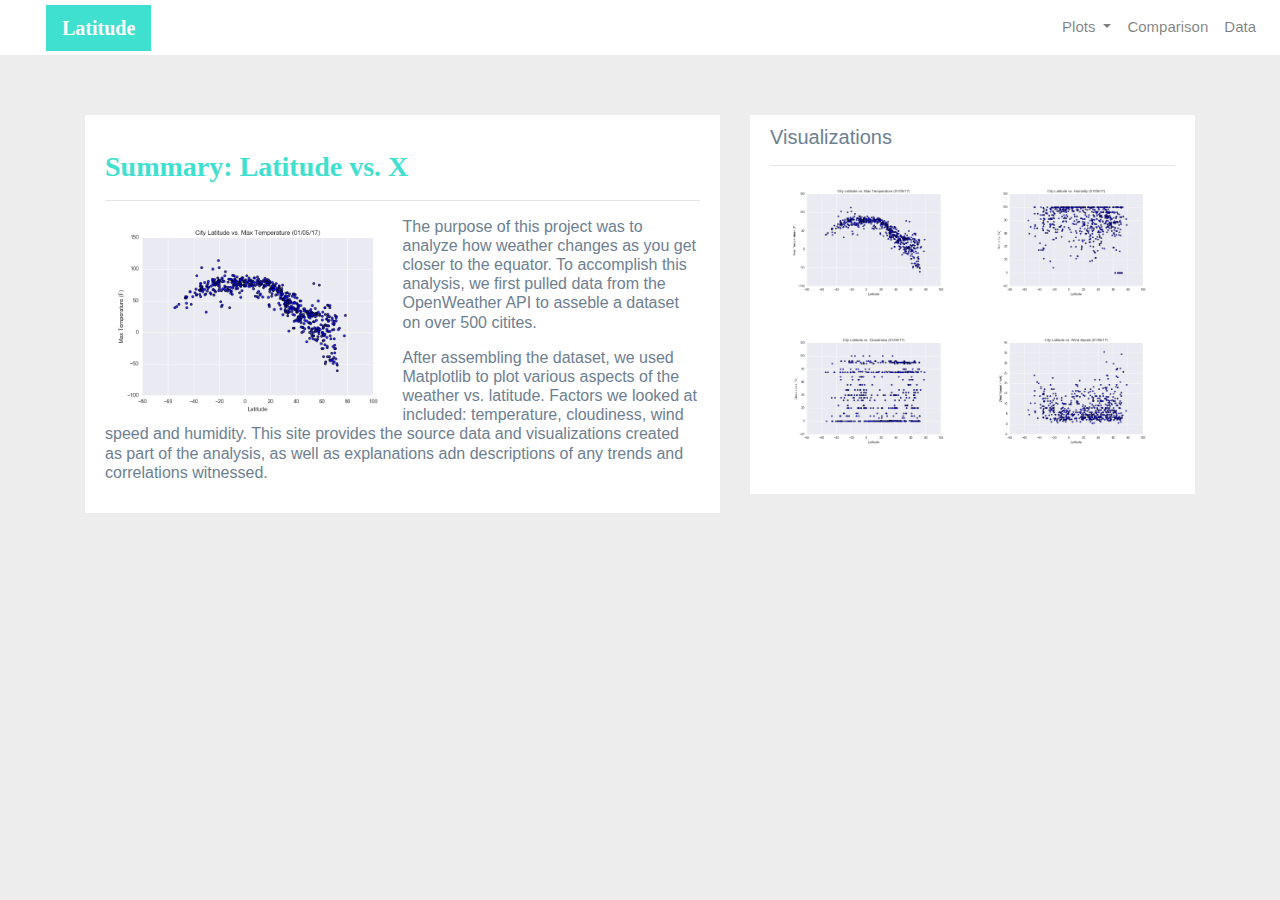
==== index.html @ a5f14295 "added index.html and finished css" ====
<!DOCTYPE html>
<html lang="en">
    <head>
    <meta charset="UTF-8">
    <meta http-equiv="X-UA-Compatible" content="IE=edge">
  <title>Latitude Data</title>
  <meta name="viewport" content="width=device-width, initial-scale=1">
  <!--Bootstrap and css-->
  <link rel="stylesheet" href="https://stackpath.bootstrapcdn.com/bootstrap/4.3.1/css/bootstrap.min.css" integrity="sha384-ggOyR0iXCbMQv3Xipma34MD+dH/1fQ784/j6cY/iJTQUOhcWr7x9JvoRxT2MZw1T" crossorigin="anonymous">
  <link rel="stylesheet" href="style.css">
</head>

    <body>
      <div class="navigation">
        <nav class="navbar navbar-expand-lg navbar-light">
          <a class="navbar-brand" style="background-color: turquoise; text-decoration: white;" href="index.html">Latitude</a>
          <button class="navbar-toggler border border-white" type="button" data-toggle="collapse" data-target="#navbarNavDropdown"
            aria-controls="navbarNavDropdown" aria-expanded="false" aria-label="Toggle navigation">
            <span class="navbar-toggler-icon"></span>
          </button>

          <div class="collapse navbar-collapse" id="navbarNavDropdown">
            <ul class="navbar-nav ml-auto">
              <li class="nav-item dropdown">
                <a class="nav-link dropdown-toggle" href="#" id="navbarDropdownMenuLink" data-toggle="dropdown"
                  aria-haspopup="true" aria-expanded="false">
                  Plots
                </a>
                
                <div class="dropdown-menu" aria-labelledby="navbarDropdownMenuLink">
                  <a class="dropdown-item" href="max_temperature.html">Max Temperature</a>
                  <a class="dropdown-item" href="humidity.html">Humidity</a>
                  <a class="dropdown-item" href="cloudiness.html">Cloudiness</a>
                  <a class="dropdown-item" href="wind_speed.html">Wind Speed</a>
                </div>
              </li>
              <li class="nav-item">
                <a class="nav-link" href="comparisons.html">Comparison</a>
              </li>
              <li class="nav-item">
                <a class="nav-link" href="data.html">Data</a>
              </li>
    
            </ul>
          </div>
        </nav>


        <div class="container">

          <div class="row">
      
            <div class="col-lg-7 col-md-12">
            <div class="box">

          <h3 class="title"  >Summary: Latitude vs. X</h3>

          <hr>

          <img src="WebVisualizations/assets/images/Fig1.png" class="vizualization rounded float-left" alt="Max Temperature Graph">

          <p>
            <h6>The purpose of this project was to analyze how weather changes as you get closer to the equator. To accomplish this analysis, we first pulled data from the OpenWeather API to asseble a dataset on over 500 citites.
            </h6>
          </p>

          <p><h6>After assembling the dataset, we used Matplotlib to plot various aspects of the weather vs. latitude. Factors we looked at included: temperature, cloudiness, wind speed and humidity. This site provides the source data and visualizations created as part of the analysis, as well as explanations adn descriptions of any trends and correlations witnessed.</h6></p>

        </div>
      </div>

      <div class="col-lg-5 col-md-12">
      
        <div class="box">

          <h5 class="title;" >Visualizations</h5>

          <hr>

          <div class="container">

            <div class="row" style="padding-bottom: 30px;">

              <div class="col-6">

                <a href="max_temperature.html">

                  <img class="panel" src="WebVisualizations/assets/images/Fig1.png" alt="Max Temperature Image">

                </a>

              </div>

              <div class="col-6">

                <a href="humidity.html">

                  <img class="panel" src="WebVisualizations/assets/images/Fig2.png" alt="Humidity Graph">

                </a>

              </div>

            </div>

            <div class="row" style="padding-bottom: 30px;">

              <div class="col-6">

                <a href="cloudiness.html">

                  <img class="panel" src="WebVisualizations/assets/images/Fig3.png" alt="Cloudiness Graph">

                </a>

              </div>

              <div class="col-6">

                <a href="wind_speed.html">

                  <img class="panel" src="WebVisualizations/assets/images/Fig4.png" alt="Wind Speed Graph">

                </a>

              </div>

            </div>

          </div>

        </div>

      </div>

    </div>

  </div>
  <script src="https://code.jquery.com/jquery-3.3.1.slim.min.js" integrity="sha384-q8i/X+965DzO0rT7abK41JStQIAqVgRVzpbzo5smXKp4YfRvH+8abtTE1Pi6jizo" crossorigin="anonymous"></script>

  <script src="https://cdnjs.cloudflare.com/ajax/libs/popper.js/1.14.7/umd/popper.min.js" integrity="sha384-UO2eT0CpHqdSJQ6hJty5KVphtPhzWj9WO1clHTMGa3JDZwrnQq4sF86dIHNDz0W1" crossorigin="anonymous"></script>
  
  <script src="https://stackpath.bootstrapcdn.com/bootstrap/4.3.1/js/bootstrap.min.js" integrity="sha384-JjSmVgyd0p3pXB1rRibZUAYoIIy6OrQ6VrjIEaFf/nJGzIxFDsf4x0xIM+B07jRM" crossorigin="anonymous"></script>
  
   
  </body>

    </body>
</html>
---- style.css ----
body{
    background-color: #ededed;
}

.navbar{
    max-height: 55px;
}
.navigation .navbar-brand{
    color: white; 
    margin-left: 30px; 
    padding: inherit; 
    font-weight: bold; 
    background-color:turquoise;
    font-family: Georgia;
  }
  .navbar{
    background-color: white; 
    font-size: 15px; 
  }
  .active, .dropdown-menu .dropdown-item:active a:hover{
    background-color:#E7E7E7; 
  }
  .dropdown-item{
    color: #6D8092 ; 
  }
  .dropdown .dropdown-menu .dropdown-item:active, .dropdown .dropdown-menu .dropdown-item:hover{
    background-color:#E7E7E7 ; 
  }
  a{
    color: #6D8092;
    font-size: 15px; 
  }
  .nav-link:hover{
    background-color:#E7E7E7 ;
   }
  
  .navbar-brand:hover{
  color: rgb(175, 175, 175) ;
  }
  img{
    width:100% ;
    height:100% ;
  }
  .active, .panel:hover{
    border-color:#E7E7E7;
    border-style: solid; 
    
  }
  .vizualization{
    width:50% ;
    height:50% ;
  }
  .title{
    color: turquoise;  
    font-family: Georgia,'Times New Roman', Times, serif;
    font-weight: bolder; 
    padding-top: 25px; 
  }
  p{
    color: #6D8092;
    font-family: Arial;
    font-size: 30px !important;
  }
    .box{
    margin-top: 60px; 
    margin-bottom: 60px; 
    padding: 10px 20px 15px; 
    color:#6D8092;
    background-color: white; 
    }
    @media(max-width: 992px){
        .navbar-expand-lg{
        background-color: turquoise !important;
        }
        .navbar{
          max-height: none; 
          padding: inherit;
        }
        .navbar div{
          margin: inherit; 
          background-color: white;  
        }
        .navbar-brand{
          padding: 10px !important; 
        }
        
        button{
          margin-right: 30px; 
        }
        button:focus {
        
          outline: 1px dotted;
          outline: 5px auto -webkit-focusring-color;
          
          }
        }
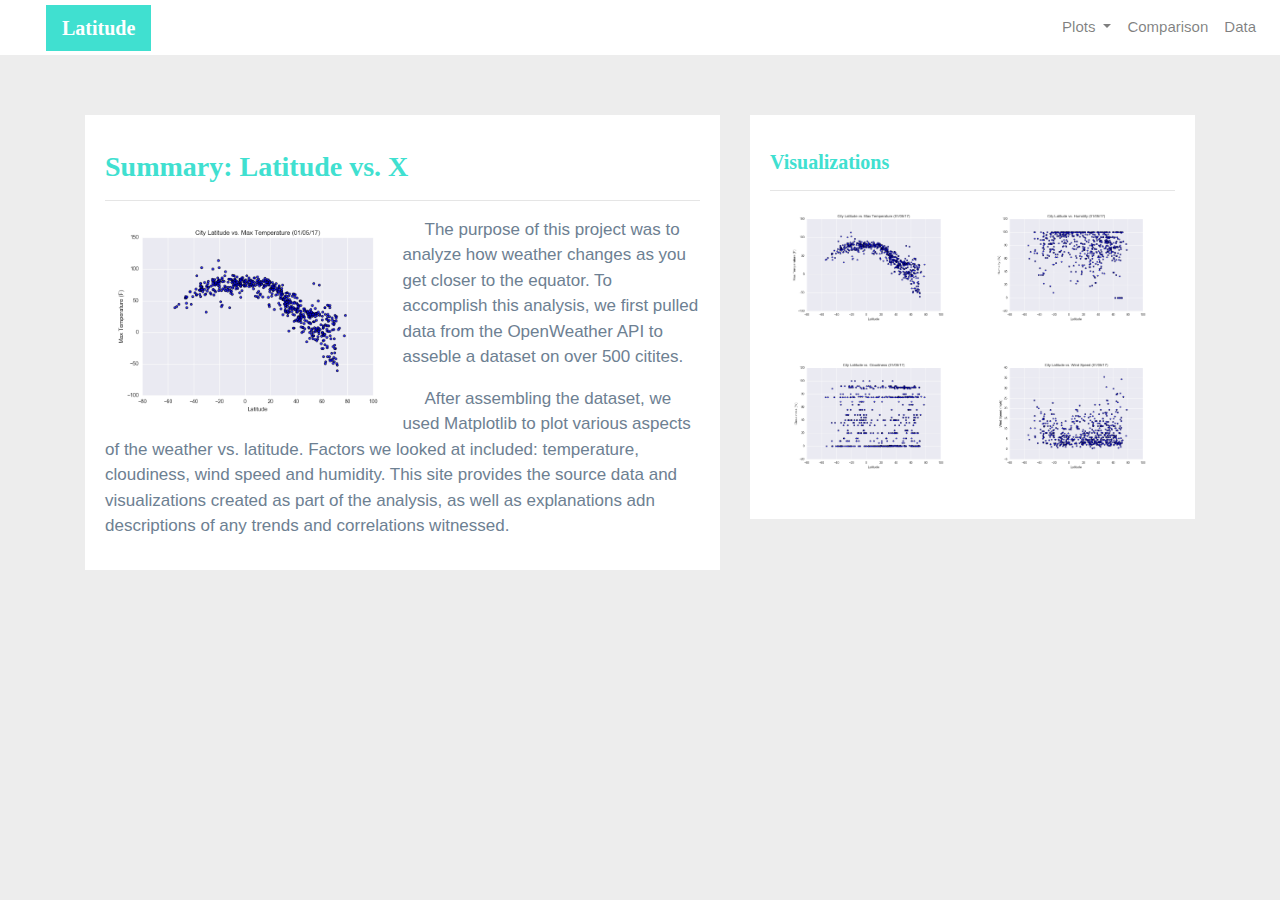
==== commit f413fd4c: "added cloudiness html" ====
--- a/index.html
+++ b/index.html
@@ -13,7 +13,7 @@
     <body>
       <div class="navigation">
         <nav class="navbar navbar-expand-lg navbar-light">
-          <a class="navbar-brand" style="background-color: turquoise; text-decoration: white;" href="index.html">Latitude</a>
+          <a class="navbar-brand" style="background-color: turquoise;" href="index.html">Latitude</a>
           <button class="navbar-toggler border border-white" type="button" data-toggle="collapse" data-target="#navbarNavDropdown"
             aria-controls="navbarNavDropdown" aria-expanded="false" aria-label="Toggle navigation">
             <span class="navbar-toggler-icon"></span>
@@ -47,24 +47,20 @@
 
 
         <div class="container">
-
           <div class="row">
-      
             <div class="col-lg-7 col-md-12">
             <div class="box">
-
-          <h3 class="title"  >Summary: Latitude vs. X</h3>
-
+          <h3 class="title" >Summary: Latitude vs. X</h3>
           <hr>
 
           <img src="WebVisualizations/assets/images/Fig1.png" class="vizualization rounded float-left" alt="Max Temperature Graph">
 
           <p>
-            <h6>The purpose of this project was to analyze how weather changes as you get closer to the equator. To accomplish this analysis, we first pulled data from the OpenWeather API to asseble a dataset on over 500 citites.
+            <h6 class="p">The purpose of this project was to analyze how weather changes as you get closer to the equator. To accomplish this analysis, we first pulled data from the OpenWeather API to asseble a dataset on over 500 citites.
             </h6>
           </p>
 
-          <p><h6>After assembling the dataset, we used Matplotlib to plot various aspects of the weather vs. latitude. Factors we looked at included: temperature, cloudiness, wind speed and humidity. This site provides the source data and visualizations created as part of the analysis, as well as explanations adn descriptions of any trends and correlations witnessed.</h6></p>
+          <p><h6 class="p">After assembling the dataset, we used Matplotlib to plot various aspects of the weather vs. latitude. Factors we looked at included: temperature, cloudiness, wind speed and humidity. This site provides the source data and visualizations created as part of the analysis, as well as explanations adn descriptions of any trends and correlations witnessed.</h6></p>
 
         </div>
       </div>
@@ -73,10 +69,8 @@
       
         <div class="box">
 
-          <h5 class="title;" >Visualizations</h5>
-
-          <hr>
-
+          <h5 class="title" >Visualizations</h5>
+        <hr>
           <div class="container">
 
             <div class="row" style="padding-bottom: 30px;">
--- a/style.css
+++ b/style.css
@@ -56,41 +56,42 @@
     font-weight: bolder; 
     padding-top: 25px; 
   }
-  p{
+
+  .p{
+    line-height: 1.5 ;
+    text-indent: 22px;
     color: #6D8092;
     font-family: Arial;
-    font-size: 30px !important;
-  }
-    .box{
-    margin-top: 60px; 
-    margin-bottom: 60px; 
-    padding: 10px 20px 15px; 
-    color:#6D8092;
-    background-color: white; 
+    font-size: 17px ;
     }
-    @media(max-width: 992px){
-        .navbar-expand-lg{
-        background-color: turquoise !important;
+.box{
+margin-top: 60px; 
+margin-bottom: 60px; 
+padding: 10px 20px 15px; 
+color:#6D8092;
+background-color: white; 
+}
+@media(max-width: 992px){
+    .navbar-expand-lg{
+    background-color: turquoise t;
+    }
+    .navbar{
+        max-height: none; 
+        padding: inherit;
+    }
+    .navbar div{
+        margin: inherit; 
+        background-color: white;  
+    }
+    .navbar-brand{
+        padding: 10px !important; 
+    }
+        
+    button{
+        margin-right: 30px; 
+    }
+    button:focus { 
+        outline: 1px dotted;
+        outline: 5px auto -webkit-focusring-color;
         }
-        .navbar{
-          max-height: none; 
-          padding: inherit;
-        }
-        .navbar div{
-          margin: inherit; 
-          background-color: white;  
-        }
-        .navbar-brand{
-          padding: 10px !important; 
-        }
-        
-        button{
-          margin-right: 30px; 
-        }
-        button:focus {
-        
-          outline: 1px dotted;
-          outline: 5px auto -webkit-focusring-color;
-          
-          }
-        }+    }